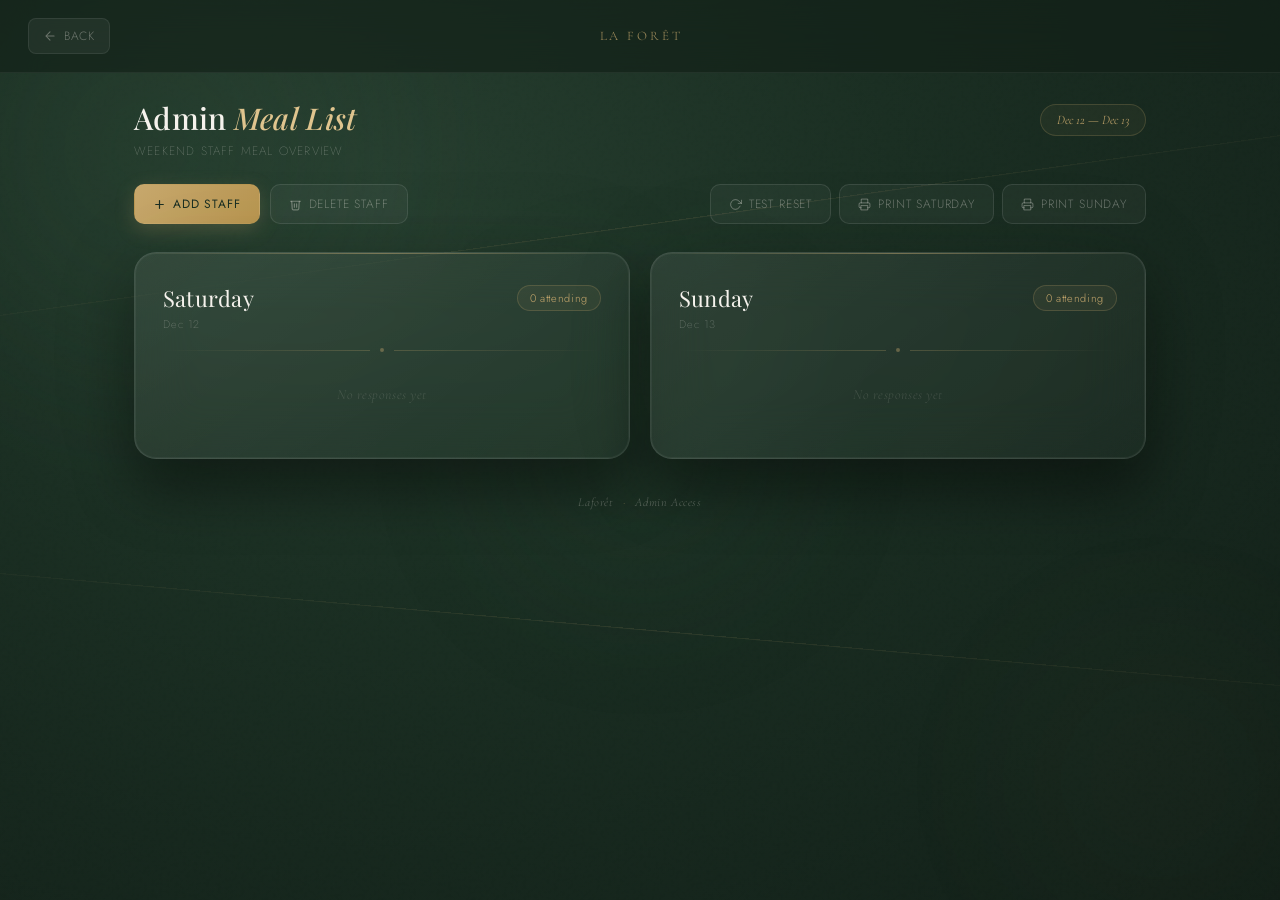
==== admin.html @ acb0b9f6 "Add files via upload" ====
<!doctype html>
<html lang="en">
  <head>
    <meta charset="UTF-8" />
    <meta name="viewport" content="width=device-width, initial-scale=1.0" />
    <title>Laforêt — Admin Meal List</title>
    <link
      href="https://fonts.googleapis.com/css2?family=Playfair+Display:ital,wght@0,400;0,500;0,700;1,400&family=Cormorant+Garamond:wght@300;400;500&family=Jost:wght@200;300;400&display=swap"
      rel="stylesheet"
    />
    <link rel="stylesheet" href="admin_style.css" />
  </head>
  <body class="staff-page admin-page">
    <div class="bg-orb bg-orb-1"></div>
    <div class="bg-orb bg-orb-2"></div>
    <div class="bg-orb bg-orb-3"></div>
    <div class="deco-line deco-line-1"></div>
    <div class="deco-line deco-line-2"></div>

    <!-- Top bar -->
    <header class="top-bar">
      <button class="back-btn" onclick="window.location.href = 'laforet_staff_meal.html'">
        <svg
          width="14"
          height="14"
          viewBox="0 0 24 24"
          fill="none"
          stroke="currentColor"
          stroke-width="1.8"
          stroke-linecap="round"
          stroke-linejoin="round"
        >
          <path d="M19 12H5M12 5l-7 7 7 7" />
        </svg>
        <span>Back</span>
      </button>
      <div class="brand-wordmark">LA FORÊT</div>
      <div class="top-bar-spacer"></div>
    </header>

    <!-- Main content -->
    <main class="main-wrap admin-main-wrap">
      <!-- Page heading -->
      <div class="admin-heading">
        <div class="admin-title-wrap">
          <h1 class="admin-title">Admin <em>Meal List</em></h1>
          <p class="admin-subtitle">Weekend staff meal overview</p>
        </div>
        <div class="admin-dates-badge" id="adminDatesBadge">—</div>
      </div>

      <!-- Action bar -->
      <div class="admin-action-bar">
        <div style="display:flex;gap:10px;flex-wrap:wrap;">
          <button class="admin-btn admin-btn-gold" onclick="openAddStaffModal()">
            <svg width="13" height="13" viewBox="0 0 24 24" fill="none" stroke="currentColor" stroke-width="2.2" stroke-linecap="round" stroke-linejoin="round">
              <line x1="12" y1="5" x2="12" y2="19"/><line x1="5" y1="12" x2="19" y2="12"/>
            </svg>
            Add Staff
          </button>
          <button class="admin-btn admin-btn-ghost" onclick="openDeleteStaffModal()">
            <svg width="13" height="13" viewBox="0 0 24 24" fill="none" stroke="currentColor" stroke-width="2.2" stroke-linecap="round" stroke-linejoin="round">
              <polyline points="3 6 5 6 21 6"/><path d="M19 6l-1 14a2 2 0 0 1-2 2H8a2 2 0 0 1-2-2L5 6"/><path d="M10 11v6"/><path d="M14 11v6"/>
            </svg>
            Delete Staff
          </button>
        </div>
        <div class="admin-print-btns">
          <button class="admin-btn admin-btn-ghost" onclick="testWeeklyReset()">
            <svg width="13" height="13" viewBox="0 0 24 24" fill="none" stroke="currentColor" stroke-width="1.8" stroke-linecap="round" stroke-linejoin="round">
              <polyline points="23 4 23 10 17 10"/><path d="M20.49 15a9 9 0 1 1-2.12-9.36L23 10"/>
            </svg>
            Test Reset
          </button>
          <button class="admin-btn admin-btn-ghost" onclick="printMealList('sat')">
            <svg width="13" height="13" viewBox="0 0 24 24" fill="none" stroke="currentColor" stroke-width="1.8" stroke-linecap="round" stroke-linejoin="round">
              <polyline points="6 9 6 2 18 2 18 9"/>
              <path d="M6 18H4a2 2 0 0 1-2-2v-5a2 2 0 0 1 2-2h16a2 2 0 0 1 2 2v5a2 2 0 0 1-2 2h-2"/>
              <rect x="6" y="14" width="12" height="8"/>
            </svg>
            Print Saturday
          </button>
          <button class="admin-btn admin-btn-ghost" onclick="printMealList('sun')">
            <svg width="13" height="13" viewBox="0 0 24 24" fill="none" stroke="currentColor" stroke-width="1.8" stroke-linecap="round" stroke-linejoin="round">
              <polyline points="6 9 6 2 18 2 18 9"/>
              <path d="M6 18H4a2 2 0 0 1-2-2v-5a2 2 0 0 1 2-2h16a2 2 0 0 1 2 2v5a2 2 0 0 1-2 2h-2"/>
              <rect x="6" y="14" width="12" height="8"/>
            </svg>
            Print Sunday
          </button>
        </div>
      </div>

      <!-- Two-column day cards -->
      <div class="admin-grid">
        <!-- Saturday card -->
        <div class="admin-day-card" id="satCard">
          <div class="card-shimmer"></div>
          <div class="admin-day-header">
            <div>
              <div class="admin-day-name">Saturday</div>
              <div class="admin-day-date" id="adminSatDate">—</div>
            </div>
            <div class="admin-count-badge" id="satCountBadge">0 attending</div>
          </div>
          <div class="admin-divider">
            <div class="divider-line"></div>
            <div class="divider-dot"></div>
            <div class="divider-line"></div>
          </div>
          <div class="admin-list" id="satList">
            <div class="admin-empty">No responses yet</div>
          </div>
        </div>

        <!-- Sunday card -->
        <div class="admin-day-card" id="sunCard">
          <div class="card-shimmer"></div>
          <div class="admin-day-header">
            <div>
              <div class="admin-day-name">Sunday</div>
              <div class="admin-day-date" id="adminSunDate">—</div>
            </div>
            <div class="admin-count-badge" id="sunCountBadge">0 attending</div>
          </div>
          <div class="admin-divider">
            <div class="divider-line"></div>
            <div class="divider-dot"></div>
            <div class="divider-line"></div>
          </div>
          <div class="admin-list" id="sunList">
            <div class="admin-empty">No responses yet</div>
          </div>
        </div>
      </div>



      <div class="page-footer">
        <p class="footer-text">
          Laforêt <span class="footer-gold">·</span> Admin Access
        </p>
      </div>
    </main>

    <!-- Add Staff Modal -->
    <div
      class="modal-overlay"
      id="modalOverlay"
      onclick="closeAddStaffModal(event)"
    >
      <div class="modal-card">
        <div class="card-shimmer"></div>

        <div class="modal-header">
          <div class="modal-title-wrap">
            <h2 class="modal-title">Add <em>Staff</em></h2>
            <p class="modal-subtitle">Manually enter meal preference</p>
          </div>
          <button class="modal-close" onclick="closeAddStaffModal()">
            <svg
              width="16"
              height="16"
              viewBox="0 0 24 24"
              fill="none"
              stroke="currentColor"
              stroke-width="2"
              stroke-linecap="round"
              stroke-linejoin="round"
            >
              <line x1="18" y1="6" x2="6" y2="18" />
              <line x1="6" y1="6" x2="18" y2="18" />
            </svg>
          </button>
        </div>

        <div class="admin-divider" style="margin: 20px 0">
          <div class="divider-line"></div>
          <div class="divider-dot"></div>
          <div class="divider-line"></div>
        </div>

                <!-- Staff name field -->
        <div class="modal-field-group">
          <label class="modal-label">
            <svg width="12" height="12" viewBox="0 0 24 24" fill="none" stroke="currentColor" stroke-width="1.6" stroke-linecap="round" stroke-linejoin="round">
              <circle cx="12" cy="8" r="4"/><path d="M4 20c0-4 3.6-7 8-7s8 3 8 7"/>
            </svg>
            Staff Name
          </label>
          <div class="modal-input-wrap">
            <input type="text" id="modalNameInput" class="modal-input" placeholder="Full name" autocomplete="off" />
            <div class="modal-suggestions" id="modalSuggestions"></div>
          </div>
          <div class="validation-msg" id="modalNameErr">Please enter a staff name</div>
        </div>

        <!-- Department -->
        <div class="modal-field-group">
          <label class="modal-label">
            <svg width="12" height="12" viewBox="0 0 24 24" fill="none" stroke="currentColor" stroke-width="1.6" stroke-linecap="round" stroke-linejoin="round">
              <rect x="2" y="7" width="20" height="14" rx="2"/><path d="M16 7V5a2 2 0 0 0-2-2h-4a2 2 0 0 0-2 2v2"/>
            </svg>
            Department
          </label>
          <select id="modalDeptInput" class="modal-input modal-select">
            <option value="" disabled selected>Select department</option>
            <option value="Bakery">Bakery</option>
            <option value="Dish">Dish</option>
            <option value="FOH">FOH</option>
            <option value="Kitchen">Kitchen</option>
            <option value="Store Support">Store Support</option>
          </select>
          <div class="validation-msg" id="modalDeptErr">Please select a department</div>
        </div>

        

        <!-- Modal buttons -->
        <div class="modal-btns">
          <button
            class="admin-btn admin-btn-ghost modal-cancel"
            onclick="closeAddStaffModal()"
          >
            Cancel
          </button>
          <button class="admin-btn admin-btn-gold" onclick="saveAdminStaff()">
            <svg
              width="12"
              height="12"
              viewBox="0 0 24 24"
              fill="none"
              stroke="currentColor"
              stroke-width="2.2"
              stroke-linecap="round"
              stroke-linejoin="round"
            >
              <polyline points="20 6 9 17 4 12" />
            </svg>
            Save
          </button>
        </div>
      </div>
    </div>


    <!-- Delete Staff Modal -->
    <div class="modal-overlay" id="deleteModalOverlay" onclick="closeDeleteStaffModal(event)">
      <div class="modal-card">
        <div class="card-shimmer"></div>
        <div class="modal-header">
          <div class="modal-title-wrap">
            <h2 class="modal-title">Delete <em>Staff</em></h2>
            <p class="modal-subtitle">Select a staff member to remove</p>
          </div>
          <button class="modal-close" onclick="closeDeleteStaffModal()">
            <svg width="16" height="16" viewBox="0 0 24 24" fill="none" stroke="currentColor" stroke-width="2" stroke-linecap="round" stroke-linejoin="round">
              <line x1="18" y1="6" x2="6" y2="18"/><line x1="6" y1="6" x2="18" y2="18"/>
            </svg>
          </button>
        </div>
        <div class="admin-divider" style="margin: 20px 0">
          <div class="divider-line"></div><div class="divider-dot"></div><div class="divider-line"></div>
        </div>
        <div class="modal-field-group">
          <label class="modal-label">
            <svg width="12" height="12" viewBox="0 0 24 24" fill="none" stroke="currentColor" stroke-width="1.6" stroke-linecap="round" stroke-linejoin="round">
              <circle cx="12" cy="8" r="4"/><path d="M4 20c0-4 3.6-7 8-7s8 3 8 7"/>
            </svg>
            Staff Member
          </label>
          <select id="deleteStaffSelect" class="modal-input modal-select">
            <option value="" disabled selected>Select staff to delete</option>
          </select>
        </div>
        <div class="modal-btns">
          <button class="admin-btn admin-btn-ghost modal-cancel" onclick="closeDeleteStaffModal()">Cancel</button>
          <button class="admin-btn admin-btn-delete" onclick="confirmDeleteStaff()">
            <svg width="12" height="12" viewBox="0 0 24 24" fill="none" stroke="currentColor" stroke-width="2.2" stroke-linecap="round" stroke-linejoin="round">
              <polyline points="3 6 5 6 21 6"/><path d="M19 6l-1 14a2 2 0 0 1-2 2H8a2 2 0 0 1-2-2L5 6"/>
            </svg>
            Delete
          </button>
        </div>
      </div>
    </div>

    <!-- Print-only section (hidden in browser, visible when printing) -->
    <div id="printSection" class="print-only"></div>

    <script src="script.js"></script>
    <script src="admin_script.js"></script>
    <script>
      initAdminPage();
    </script>
  </body>
</html>
---- admin_style.css ----
/* ============================================
   LAFORÊT STAFF MEAL — SHARED STYLES
   ============================================ */

*,
*::before,
*::after {
  box-sizing: border-box;
  margin: 0;
  padding: 0;
}

:root {
  --forest-deep: #1a2e22;
  --forest-mid: #213829;
  --forest-light: #2d4a38;
  --forest-accent: #3a5c45;
  --gold: #c8a96e;
  --gold-light: #dfc48e;
  --white: #f5f2ec;
  --white-soft: rgba(245, 242, 236, 0.7);
  --white-dim: rgba(245, 242, 236, 0.35);
  --white-faint: rgba(245, 242, 236, 0.15);
  --glass-bg: rgba(255, 255, 255, 0.04);
  --glass-border: rgba(255, 255, 255, 0.1);
  --yes-green: rgba(74, 160, 100, 0.85);
  --yes-green-bg: rgba(58, 130, 80, 0.14);
  --no-red: rgba(200, 85, 75, 0.75);
  --no-red-bg: rgba(180, 65, 60, 0.12);
}

/* ──────────────────────────────────────────
   BASE / BODY
   ────────────────────────────────────────── */

body {
  min-height: 100vh;
  background: radial-gradient(
    ellipse at 30% 20%,
    #253d2e 0%,
    #1a2e22 40%,
    #111e17 100%
  );
  font-family: "Jost", sans-serif;
  color: var(--white);
  position: relative;
  overflow-x: hidden;
}

/* Grain texture overlay */
body::before {
  content: "";
  position: fixed;
  inset: 0;
  background-image: url("data:image/svg+xml,%3Csvg viewBox='0 0 256 256' xmlns='http://www.w3.org/2000/svg'%3E%3Cfilter id='noise'%3E%3CfeTurbulence type='fractalNoise' baseFrequency='0.9' numOctaves='4' stitchTiles='stitch'/%3E%3C/filter%3E%3Crect width='100%25' height='100%25' filter='url(%23noise)' opacity='0.04'/%3E%3C/svg%3E");
  opacity: 0.4;
  pointer-events: none;
  z-index: 0;
}

/* ──────────────────────────────────────────
   BACKGROUND ORBS
   ────────────────────────────────────────── */

.bg-orb {
  position: fixed;
  border-radius: 50%;
  filter: blur(80px);
  pointer-events: none;
  animation: breathe 8s ease-in-out infinite;
}
.bg-orb-1 {
  width: 500px;
  height: 500px;
  background: radial-gradient(circle, #3a5c45, transparent);
  top: -100px;
  left: -100px;
  opacity: 0.22;
  animation-delay: 0s;
}
.bg-orb-2 {
  width: 400px;
  height: 400px;
  background: radial-gradient(circle, #c8a96e22, transparent);
  bottom: -80px;
  right: -80px;
  opacity: 0.25;
  animation-delay: 4s;
}
.bg-orb-3 {
  width: 300px;
  height: 300px;
  background: radial-gradient(circle, #2d4a38, transparent);
  top: 50%;
  left: 50%;
  transform: translate(-50%, -50%);
  opacity: 0.2;
  animation-delay: 2s;
}

@keyframes breathe {
  0%,
  100% {
    opacity: 0.18;
    transform: scale(1);
  }
  50% {
    opacity: 0.3;
    transform: scale(1.06);
  }
}

/* ──────────────────────────────────────────
   DECORATIVE LINES
   ────────────────────────────────────────── */

.deco-line {
  position: fixed;
  background: linear-gradient(
    90deg,
    transparent,
    rgba(200, 169, 110, 0.12),
    transparent
  );
  pointer-events: none;
  z-index: 0;
}
.deco-line-1 {
  width: 100%;
  height: 1px;
  top: 25%;
  left: 0;
  transform: rotate(-8deg) scaleX(1.5);
}
.deco-line-2 {
  width: 100%;
  height: 1px;
  bottom: 30%;
  left: 0;
  transform: rotate(5deg) scaleX(1.5);
}

/* ──────────────────────────────────────────
   ANIMATIONS
   ────────────────────────────────────────── */

@keyframes riseIn {
  from {
    opacity: 0;
    transform: translateY(24px);
  }
  to {
    opacity: 1;
    transform: translateY(0);
  }
}

@keyframes fadeIn {
  from {
    opacity: 0;
  }
  to {
    opacity: 1;
  }
}

@keyframes scaleIn {
  from {
    opacity: 0;
    transform: scale(0.94);
  }
  to {
    opacity: 1;
    transform: scale(1);
  }
}

/* ──────────────────────────────────────────
   LOGIN PAGE — CARD
   ────────────────────────────────────────── */

body:not(.staff-page) {
  display: flex;
  align-items: center;
  justify-content: center;
  overflow: hidden;
}

.card-wrap {
  position: relative;
  z-index: 10;
  width: 100%;
  max-width: 400px;
  padding: 0 20px;
  animation: riseIn 0.9s cubic-bezier(0.16, 1, 0.3, 1) both;
}

.card {
  background: linear-gradient(
    135deg,
    rgba(255, 255, 255, 0.07) 0%,
    rgba(255, 255, 255, 0.02) 100%
  );
  border: 1px solid var(--glass-border);
  border-radius: 24px;
  padding: 52px 44px 48px;
  backdrop-filter: blur(24px);
  -webkit-backdrop-filter: blur(24px);
  box-shadow:
    0 0 0 1px rgba(255, 255, 255, 0.05) inset,
    0 40px 80px rgba(0, 0, 0, 0.5),
    0 0 120px rgba(58, 92, 69, 0.12);
  position: relative;
  overflow: hidden;
}

.card::before {
  content: "";
  position: absolute;
  top: 0;
  left: 0;
  right: 0;
  height: 1px;
  background: linear-gradient(
    90deg,
    transparent,
    rgba(200, 169, 110, 0.4),
    transparent
  );
}

/* Brand mark (login) */
.brand-mark {
  display: flex;
  align-items: center;
  justify-content: center;
  margin-bottom: 36px;
  animation: riseIn 0.9s cubic-bezier(0.16, 1, 0.3, 1) 0.1s both;
}
.brand-icon {
  width: 52px;
  height: 52px;
  border: 1px solid rgba(200, 169, 110, 0.3);
  border-radius: 14px;
  display: flex;
  align-items: center;
  justify-content: center;
  background: rgba(200, 169, 110, 0.06);
}
.brand-icon svg {
  width: 22px;
  height: 22px;
  opacity: 0.85;
}

/* Heading */
.heading-wrap {
  text-align: center;
  margin-bottom: 40px;
  animation: riseIn 0.9s cubic-bezier(0.16, 1, 0.3, 1) 0.2s both;
}
.title {
  font-family: "Playfair Display", serif;
  font-size: 28px;
  font-weight: 500;
  color: var(--white);
  letter-spacing: 0.01em;
  line-height: 1.2;
  margin-bottom: 10px;
}
.title em {
  font-style: italic;
  color: var(--gold-light);
}
.subtitle {
  font-family: "Jost", sans-serif;
  font-size: 13px;
  font-weight: 200;
  color: var(--white-dim);
  letter-spacing: 0.08em;
  text-transform: uppercase;
}

/* Divider */
.divider {
  display: flex;
  align-items: center;
  gap: 12px;
  margin-bottom: 28px;
  animation: riseIn 0.9s cubic-bezier(0.16, 1, 0.3, 1) 0.25s both;
}
.divider-line {
  flex: 1;
  height: 1px;
  background: linear-gradient(90deg, transparent, rgba(200, 169, 110, 0.25));
}
.divider-line:last-child {
  background: linear-gradient(270deg, transparent, rgba(200, 169, 110, 0.25));
}
.divider-dot {
  width: 4px;
  height: 4px;
  border-radius: 50%;
  background: rgba(200, 169, 110, 0.4);
}

/* Input */
.input-group {
  position: relative;
  margin-bottom: 12px;
  animation: riseIn 0.9s cubic-bezier(0.16, 1, 0.3, 1) 0.3s both;
}
.input-icon {
  position: absolute;
  left: 16px;
  top: 50%;
  transform: translateY(-50%);
  color: var(--white-dim);
  pointer-events: none;
  transition: color 0.3s;
}
.input-field {
  width: 100%;
  background: rgba(255, 255, 255, 0.04);
  border: 1px solid rgba(255, 255, 255, 0.1);
  border-radius: 12px;
  padding: 16px 16px 16px 48px;
  color: var(--white);
  font-family: "Jost", sans-serif;
  font-size: 14px;
  font-weight: 300;
  letter-spacing: 0.03em;
  outline: none;
  transition: all 0.3s ease;
  -webkit-appearance: none;
}
.input-field::placeholder {
  color: var(--white-dim);
}
.input-field:focus {
  border-color: rgba(200, 169, 110, 0.4);
  background: rgba(255, 255, 255, 0.06);
  box-shadow:
    0 0 0 3px rgba(200, 169, 110, 0.08),
    0 0 20px rgba(200, 169, 110, 0.05);
}

/* Autocomplete */
.suggestions {
  position: absolute;
  top: calc(100% + 6px);
  left: 0;
  right: 0;
  background: #1e3328;
  border: 1px solid rgba(200, 169, 110, 0.2);
  border-radius: 12px;
  overflow: hidden;
  z-index: 100;
  box-shadow: 0 20px 40px rgba(0, 0, 0, 0.4);
  display: none;
  backdrop-filter: blur(20px);
}
.suggestions.open {
  display: block;
}
.suggestion-item {
  padding: 12px 18px;
  cursor: pointer;
  font-family: "Jost", sans-serif;
  font-size: 13.5px;
  font-weight: 300;
  color: var(--white-soft);
  letter-spacing: 0.03em;
  transition: all 0.15s;
  border-bottom: 1px solid rgba(255, 255, 255, 0.04);
  display: flex;
  align-items: center;
  gap: 10px;
}
.suggestion-item:last-child {
  border-bottom: none;
}
.suggestion-item:hover,
.suggestion-item.highlighted {
  background: rgba(200, 169, 110, 0.1);
  color: var(--white);
  padding-left: 22px;
}
.suggestion-avatar {
  width: 24px;
  height: 24px;
  border-radius: 50%;
  background: linear-gradient(135deg, #3a5c45, #2d4a38);
  display: flex;
  align-items: center;
  justify-content: center;
  font-size: 10px;
  color: var(--gold-light);
  font-weight: 400;
  flex-shrink: 0;
}

/* Validation */
.validation-msg {
  font-size: 11.5px;
  color: rgba(200, 100, 100, 0.8);
  font-family: "Jost", sans-serif;
  font-weight: 300;
  letter-spacing: 0.04em;
  margin-top: 6px;
  margin-left: 4px;
  height: 16px;
  transition: opacity 0.3s;
  opacity: 0;
}
.validation-msg.visible {
  opacity: 1;
}

/* Primary button (login) */
.btn-wrap {
  margin-top: 24px;
  animation: riseIn 0.9s cubic-bezier(0.16, 1, 0.3, 1) 0.4s both;
}
.btn-primary {
  width: 100%;
  padding: 17px;
  border: none;
  border-radius: 12px;
  background: linear-gradient(135deg, #c8a96e 0%, #b8954f 100%);
  color: #1a2e22;
  font-family: "Jost", sans-serif;
  font-size: 13px;
  font-weight: 400;
  letter-spacing: 0.12em;
  text-transform: uppercase;
  cursor: pointer;
  position: relative;
  overflow: hidden;
  transition: all 0.3s ease;
  box-shadow: 0 8px 24px rgba(200, 169, 110, 0.25);
}
.btn-primary::before {
  content: "";
  position: absolute;
  inset: 0;
  background: linear-gradient(135deg, #dfc48e 0%, #c8a96e 100%);
  opacity: 0;
  transition: opacity 0.3s;
}
.btn-primary:hover::before {
  opacity: 1;
}
.btn-primary:hover {
  transform: translateY(-1px);
  box-shadow: 0 12px 32px rgba(200, 169, 110, 0.35);
}
.btn-primary:active {
  transform: translateY(0);
  box-shadow: 0 4px 16px rgba(200, 169, 110, 0.2);
}
.btn-primary span {
  position: relative;
  z-index: 1;
}
.btn-primary.success {
  background: linear-gradient(135deg, #3a5c45, #2d4a38);
  box-shadow: 0 8px 24px rgba(58, 92, 69, 0.4);
  color: var(--gold-light);
}
.btn-primary.success::before {
  opacity: 0;
}

/* Footer */
.card-footer {
  text-align: center;
  margin-top: 32px;
  padding-top: 24px;
  border-top: 1px solid rgba(255, 255, 255, 0.06);
  animation: riseIn 0.9s cubic-bezier(0.16, 1, 0.3, 1) 0.5s both;
}
.footer-text {
  font-family: "Cormorant Garamond", serif;
  font-size: 12px;
  font-weight: 300;
  color: var(--white-dim);
  letter-spacing: 0.05em;
  font-style: italic;
}
.footer-gold {
  color: rgba(200, 169, 110, 0.5);
  margin: 0 6px;
}

/* ══════════════════════════════════════════
   STAFF PAGE
   ══════════════════════════════════════════ */

body.staff-page {
  min-height: 100vh;
  overflow-y: auto;
  display: block;
}

/* Top bar */
.top-bar {
  position: fixed;
  top: 0;
  left: 0;
  right: 0;
  z-index: 100;
  display: flex;
  align-items: center;
  justify-content: space-between;
  padding: 18px 28px;
  background: rgba(17, 30, 23, 0.6);
  backdrop-filter: blur(20px);
  -webkit-backdrop-filter: blur(20px);
  border-bottom: 1px solid rgba(255, 255, 255, 0.06);
  animation: fadeIn 0.6s ease both;
}

.back-btn {
  display: flex;
  align-items: center;
  gap: 7px;
  background: rgba(255, 255, 255, 0.05);
  border: 1px solid rgba(255, 255, 255, 0.08);
  border-radius: 8px;
  color: var(--white-dim);
  font-family: "Jost", sans-serif;
  font-size: 12px;
  font-weight: 300;
  letter-spacing: 0.06em;
  text-transform: uppercase;
  padding: 8px 14px;
  cursor: pointer;
  transition: all 0.25s;
}
.back-btn:hover {
  background: rgba(255, 255, 255, 0.09);
  color: var(--white-soft);
  border-color: rgba(255, 255, 255, 0.14);
}

.brand-wordmark {
  font-family: "Cormorant Garamond", serif;
  font-size: 13px;
  font-weight: 300;
  letter-spacing: 0.22em;
  color: var(--gold);
  opacity: 0.8;
  text-transform: uppercase;
}

.top-bar-spacer {
  width: 80px;
}

/* Main content */
.main-wrap {
  position: relative;
  z-index: 10;
  min-height: 100vh;
  display: flex;
  flex-direction: column;
  align-items: center;
  justify-content: flex-start;
  padding: 110px 20px 60px;
}

/* Welcome line */
.welcome-line {
  text-align: center;
  margin-bottom: 28px;
  animation: riseIn 0.8s cubic-bezier(0.16, 1, 0.3, 1) 0.1s both;
}
.welcome-label {
  font-family: "Jost", sans-serif;
  font-size: 12px;
  font-weight: 200;
  color: var(--white-dim);
  letter-spacing: 0.1em;
  text-transform: uppercase;
  margin-right: 8px;
}
.welcome-name {
  font-family: "Playfair Display", serif;
  font-size: 15px;
  font-weight: 400;
  font-style: italic;
  color: var(--gold-light);
  letter-spacing: 0.02em;
}

/* Preference card */
.pref-card-wrap {
  width: 100%;
  max-width: 460px;
  animation: scaleIn 0.85s cubic-bezier(0.16, 1, 0.3, 1) 0.15s both;
}

.pref-card {
  background: linear-gradient(
    145deg,
    rgba(255, 255, 255, 0.075) 0%,
    rgba(255, 255, 255, 0.022) 100%
  );
  border: 1px solid var(--glass-border);
  border-radius: 26px;
  padding: 40px 36px 36px;
  backdrop-filter: blur(28px);
  -webkit-backdrop-filter: blur(28px);
  box-shadow:
    0 0 0 1px rgba(255, 255, 255, 0.05) inset,
    0 40px 80px rgba(0, 0, 0, 0.55),
    0 0 140px rgba(58, 92, 69, 0.1);
  position: relative;
  overflow: hidden;
}

.card-shimmer {
  position: absolute;
  top: 0;
  left: 0;
  right: 0;
  height: 1px;
  background: linear-gradient(
    90deg,
    transparent,
    rgba(200, 169, 110, 0.45),
    transparent
  );
}

/* Identity row */
.identity-row {
  display: flex;
  align-items: center;
  gap: 16px;
  margin-bottom: 28px;
  animation: riseIn 0.8s cubic-bezier(0.16, 1, 0.3, 1) 0.2s both;
}
.avatar {
  width: 50px;
  height: 50px;
  border-radius: 50%;
  background: linear-gradient(135deg, #3a5c45, #253d2e);
  border: 1px solid rgba(200, 169, 110, 0.25);
  display: flex;
  align-items: center;
  justify-content: center;
  font-family: "Playfair Display", serif;
  font-size: 16px;
  font-weight: 500;
  color: var(--gold-light);
  flex-shrink: 0;
  box-shadow: 0 4px 16px rgba(0, 0, 0, 0.3);
}
.identity-text {
  flex: 1;
}
.identity-name {
  font-family: "Playfair Display", serif;
  font-size: 20px;
  font-weight: 500;
  color: var(--white);
  letter-spacing: 0.01em;
  line-height: 1.2;
}
.identity-role {
  font-family: "Jost", sans-serif;
  font-size: 11px;
  font-weight: 200;
  color: var(--white-dim);
  letter-spacing: 0.1em;
  text-transform: uppercase;
  margin-top: 4px;
}
.weekend-badge {
  font-family: "Jost", sans-serif;
  font-size: 10px;
  font-weight: 300;
  letter-spacing: 0.08em;
  text-transform: uppercase;
  color: var(--gold);
  border: 1px solid rgba(200, 169, 110, 0.25);
  border-radius: 20px;
  padding: 5px 11px;
  background: rgba(200, 169, 110, 0.07);
  white-space: nowrap;
}

/* Pref divider */
.pref-divider {
  display: flex;
  align-items: center;
  gap: 10px;
  margin-bottom: 26px;
}

/* Day section */
.day-section {
  animation: riseIn 0.8s cubic-bezier(0.16, 1, 0.3, 1) both;
}

.day-header {
  display: flex;
  align-items: center;
  justify-content: space-between;
  margin-bottom: 14px;
}
.day-label {
  display: flex;
  align-items: baseline;
  gap: 10px;
}
.day-name {
  font-family: "Playfair Display", serif;
  font-size: 17px;
  font-weight: 400;
  color: var(--white);
  letter-spacing: 0.01em;
}
.day-date {
  font-family: "Jost", sans-serif;
  font-size: 11px;
  font-weight: 200;
  color: var(--white-dim);
  letter-spacing: 0.06em;
}
.day-status {
  font-family: "Jost", sans-serif;
  font-size: 11px;
  font-weight: 300;
  letter-spacing: 0.06em;
  min-width: 60px;
  text-align: right;
  transition: all 0.3s;
}
.day-status.status-yes {
  color: var(--yes-green);
}
.day-status.status-no {
  color: var(--no-red);
}

/* Toggle group */
.toggle-group {
  display: flex;
  gap: 10px;
}
.toggle-btn {
  flex: 1;
  display: flex;
  align-items: center;
  justify-content: center;
  gap: 8px;
  padding: 13px 16px;
  border-radius: 12px;
  border: 1px solid rgba(255, 255, 255, 0.09);
  background: rgba(255, 255, 255, 0.03);
  color: var(--white-dim);
  font-family: "Jost", sans-serif;
  font-size: 13px;
  font-weight: 300;
  letter-spacing: 0.04em;
  cursor: pointer;
  transition: all 0.25s ease;
}
.toggle-btn:hover {
  background: rgba(255, 255, 255, 0.07);
  border-color: rgba(255, 255, 255, 0.15);
  color: var(--white-soft);
  transform: translateY(-1px);
}

/* Yes selected */
.toggle-btn.active-yes {
  background: var(--yes-green-bg);
  border-color: rgba(74, 160, 100, 0.35);
  color: #7ecf96;
  box-shadow: 0 4px 16px rgba(58, 130, 80, 0.15);
}
/* No selected */
.toggle-btn.active-no {
  background: var(--no-red-bg);
  border-color: rgba(200, 85, 75, 0.3);
  color: #e08880;
  box-shadow: 0 4px 16px rgba(160, 58, 55, 0.15);
}

/* Day separator */
.day-separator {
  height: 1px;
  background: rgba(255, 255, 255, 0.06);
  margin: 24px 0;
}

/* Both row */
.both-row {
  display: flex;
  align-items: center;
  justify-content: space-between;
  margin-bottom: 26px;
  animation: riseIn 0.8s cubic-bezier(0.16, 1, 0.3, 1) 0.35s both;
}
.both-label {
  font-family: "Jost", sans-serif;
  font-size: 11px;
  font-weight: 200;
  color: var(--white-faint);
  letter-spacing: 0.1em;
  text-transform: uppercase;
}
.both-btns {
  display: flex;
  gap: 8px;
}
.both-btn {
  display: flex;
  align-items: center;
  gap: 6px;
  padding: 7px 14px;
  border-radius: 8px;
  font-family: "Jost", sans-serif;
  font-size: 11.5px;
  font-weight: 300;
  letter-spacing: 0.05em;
  cursor: pointer;
  transition: all 0.2s;
  border: 1px solid;
}
.both-yes {
  background: rgba(74, 160, 100, 0.08);
  border-color: rgba(74, 160, 100, 0.2);
  color: #7ecf96;
}
.both-yes:hover {
  background: rgba(74, 160, 100, 0.15);
  transform: translateY(-1px);
}
.both-no {
  background: rgba(200, 85, 75, 0.07);
  border-color: rgba(200, 85, 75, 0.18);
  color: #e08880;
}
.both-no:hover {
  background: rgba(200, 85, 75, 0.13);
  transform: translateY(-1px);
}

/* Note field */
.note-group {
  margin-bottom: 24px;
  animation: riseIn 0.8s cubic-bezier(0.16, 1, 0.3, 1) both;
}
.note-label {
  display: flex;
  align-items: center;
  gap: 7px;
  font-family: "Jost", sans-serif;
  font-size: 11px;
  font-weight: 200;
  color: var(--white-dim);
  letter-spacing: 0.1em;
  text-transform: uppercase;
  margin-bottom: 10px;
}
.note-field {
  width: 100%;
  background: rgba(255, 255, 255, 0.03);
  border: 1px solid rgba(255, 255, 255, 0.09);
  border-radius: 12px;
  padding: 14px 16px;
  color: var(--white-soft);
  font-family: "Cormorant Garamond", serif;
  font-size: 15px;
  font-weight: 300;
  letter-spacing: 0.02em;
  line-height: 1.6;
  resize: none;
  outline: none;
  transition: all 0.3s;
  -webkit-appearance: none;
}
.note-field::placeholder {
  color: var(--white-faint);
  font-style: italic;
}
.note-field:focus {
  border-color: rgba(200, 169, 110, 0.3);
  background: rgba(255, 255, 255, 0.05);
  box-shadow: 0 0 0 3px rgba(200, 169, 110, 0.06);
}

/* Save button */
.save-wrap {
  animation: riseIn 0.8s cubic-bezier(0.16, 1, 0.3, 1) both;
}
.btn-save {
  width: 100%;
  padding: 16px;
  border: none;
  border-radius: 12px;
  background: linear-gradient(135deg, #c8a96e 0%, #b8954f 100%);
  color: #1a2e22;
  font-family: "Jost", sans-serif;
  font-size: 12.5px;
  font-weight: 400;
  letter-spacing: 0.14em;
  text-transform: uppercase;
  cursor: pointer;
  position: relative;
  overflow: hidden;
  transition: all 0.3s ease;
  box-shadow: 0 8px 24px rgba(200, 169, 110, 0.22);
}
.btn-save::before {
  content: "";
  position: absolute;
  inset: 0;
  background: linear-gradient(135deg, #dfc48e 0%, #c8a96e 100%);
  opacity: 0;
  transition: opacity 0.3s;
}
.btn-save:hover::before {
  opacity: 1;
}
.btn-save:hover {
  transform: translateY(-1px);
  box-shadow: 0 12px 32px rgba(200, 169, 110, 0.32);
}
.btn-save:active {
  transform: translateY(0);
}
.btn-save span {
  position: relative;
  z-index: 1;
}
.btn-save.saved {
  background: linear-gradient(135deg, #3a5c45, #2d4a38);
  box-shadow: 0 8px 24px rgba(58, 92, 69, 0.35);
  color: var(--gold-light);
}
.btn-save.saved::before {
  opacity: 0;
}

/* Last saved */
.last-saved {
  text-align: center;
  margin-top: 12px;
  font-family: "Cormorant Garamond", serif;
  font-size: 12px;
  font-weight: 300;
  color: rgba(200, 169, 110, 0.4);
  font-style: italic;
  letter-spacing: 0.04em;
  min-height: 18px;
  transition: opacity 0.5s;
}

/* Page footer */
.page-footer {
  text-align: center;
  margin-top: 36px;
  animation: fadeIn 1s ease 0.6s both;
}

/* ──────────────────────────────────────────
   RESPONSIVE
   ────────────────────────────────────────── */

@media (max-width: 500px) {
  .card {
    padding: 40px 24px 36px;
  }
  .pref-card {
    padding: 32px 22px 28px;
  }
  .main-wrap {
    padding: 100px 14px 50px;
  }
  .top-bar {
    padding: 14px 18px;
  }
  .identity-row {
    gap: 12px;
  }
  .identity-name {
    font-size: 18px;
  }
  .weekend-badge {
    display: none;
  }
  .toggle-btn {
    padding: 12px 10px;
    font-size: 12px;
  }
  .both-row {
    flex-direction: column;
    align-items: flex-start;
    gap: 10px;
  }
  .top-bar-spacer {
    width: 60px;
  }
}

/* ══════════════════════════════════════════
   ADMIN PAGE
   ══════════════════════════════════════════ */

.admin-page .main-wrap {
  padding: 100px 24px 60px;
  max-width: 1060px;
  margin: 0 auto;
  align-items: stretch;
}

/* ── Heading ── */
.admin-heading {
  display: flex;
  align-items: flex-start;
  justify-content: space-between;
  margin-bottom: 24px;
  animation: riseIn 0.8s cubic-bezier(0.16, 1, 0.3, 1) 0.05s both;
  flex-wrap: wrap;
  gap: 12px;
}

.admin-title {
  font-family: "Playfair Display", serif;
  font-size: 30px;
  font-weight: 500;
  color: var(--white);
  letter-spacing: 0.01em;
  line-height: 1.2;
  margin-bottom: 6px;
}
.admin-title em {
  font-style: italic;
  color: var(--gold-light);
}

.admin-subtitle {
  font-family: "Jost", sans-serif;
  font-size: 12px;
  font-weight: 200;
  color: var(--white-dim);
  letter-spacing: 0.1em;
  text-transform: uppercase;
}

.admin-dates-badge {
  font-family: "Cormorant Garamond", serif;
  font-size: 13px;
  font-weight: 300;
  font-style: italic;
  color: var(--gold);
  border: 1px solid rgba(200, 169, 110, 0.2);
  border-radius: 20px;
  padding: 7px 16px;
  background: rgba(200, 169, 110, 0.06);
  white-space: nowrap;
  align-self: flex-start;
  margin-top: 4px;
}

/* ── Action bar ── */
.admin-action-bar {
  display: flex;
  align-items: center;
  justify-content: space-between;
  flex-wrap: wrap;
  gap: 10px;
  margin-bottom: 28px;
  animation: riseIn 0.8s cubic-bezier(0.16, 1, 0.3, 1) 0.12s both;
}

.admin-print-btns {
  display: flex;
  gap: 8px;
  flex-wrap: wrap;
}

/* ── Admin buttons ── */
.admin-btn {
  display: inline-flex;
  align-items: center;
  gap: 7px;
  padding: 10px 18px;
  border-radius: 10px;
  font-family: "Jost", sans-serif;
  font-size: 12px;
  font-weight: 300;
  letter-spacing: 0.07em;
  text-transform: uppercase;
  cursor: pointer;
  border: 1px solid;
  transition: all 0.22s ease;
  white-space: nowrap;
}

.admin-btn-gold {
  background: linear-gradient(135deg, #c8a96e 0%, #b8954f 100%);
  border-color: transparent;
  color: #1a2e22;
  box-shadow: 0 6px 20px rgba(200, 169, 110, 0.22);
  font-weight: 400;
}
.admin-btn-gold:hover {
  background: linear-gradient(135deg, #dfc48e 0%, #c8a96e 100%);
  transform: translateY(-1px);
  box-shadow: 0 10px 28px rgba(200, 169, 110, 0.32);
}
.admin-btn-gold:active {
  transform: translateY(0);
}

.admin-btn-ghost {
  background: rgba(255, 255, 255, 0.04);
  border-color: rgba(255, 255, 255, 0.1);
  color: var(--white-dim);
}
.admin-btn-ghost:hover {
  background: rgba(255, 255, 255, 0.08);
  border-color: rgba(255, 255, 255, 0.16);
  color: var(--white-soft);
  transform: translateY(-1px);
}
.admin-btn-ghost:active {
  transform: translateY(0);
}

/* ── Grid ── */
.admin-grid {
  display: grid;
  grid-template-columns: 1fr 1fr;
  gap: 20px;
  align-items: start;
}

@media (max-width: 700px) {
  .admin-grid {
    grid-template-columns: 1fr;
  }
  .admin-action-bar {
    flex-direction: column;
    align-items: stretch;
  }
  .admin-print-btns {
    justify-content: stretch;
  }
  .admin-print-btns .admin-btn {
    flex: 1;
    justify-content: center;
  }
}

/* ── Day card ── */
.admin-day-card {
  background: linear-gradient(
    145deg,
    rgba(255, 255, 255, 0.075) 0%,
    rgba(255, 255, 255, 0.022) 100%
  );
  border: 1px solid var(--glass-border);
  border-radius: 22px;
  padding: 32px 28px 28px;
  backdrop-filter: blur(28px);
  -webkit-backdrop-filter: blur(28px);
  box-shadow:
    0 0 0 1px rgba(255, 255, 255, 0.05) inset,
    0 30px 60px rgba(0, 0, 0, 0.45),
    0 0 100px rgba(58, 92, 69, 0.08);
  position: relative;
  overflow: hidden;
  animation: scaleIn 0.85s cubic-bezier(0.16, 1, 0.3, 1) both;
}
.admin-day-card:nth-child(1) {
  animation-delay: 0.18s;
}
.admin-day-card:nth-child(2) {
  animation-delay: 0.26s;
}

.admin-day-header {
  display: flex;
  align-items: flex-start;
  justify-content: space-between;
  margin-bottom: 16px;
  gap: 12px;
}

.admin-day-name {
  font-family: "Playfair Display", serif;
  font-size: 22px;
  font-weight: 400;
  color: var(--white);
  letter-spacing: 0.01em;
  line-height: 1.2;
}

.admin-day-date {
  font-family: "Jost", sans-serif;
  font-size: 11px;
  font-weight: 200;
  color: var(--white-dim);
  letter-spacing: 0.08em;
  margin-top: 5px;
}

.admin-count-badge {
  font-family: "Jost", sans-serif;
  font-size: 11px;
  font-weight: 300;
  letter-spacing: 0.06em;
  color: var(--gold);
  border: 1px solid rgba(200, 169, 110, 0.22);
  border-radius: 20px;
  padding: 4px 12px;
  background: rgba(200, 169, 110, 0.07);
  white-space: nowrap;
  flex-shrink: 0;
}

.admin-divider {
  display: flex;
  align-items: center;
  gap: 10px;
  margin-bottom: 18px;
}

/* ── Staff list ── */
.admin-list {
  display: flex;
  flex-direction: column;
  gap: 2px;
  min-height: 60px;
}

.admin-empty {
  font-family: "Cormorant Garamond", serif;
  font-size: 14px;
  font-weight: 300;
  font-style: italic;
  color: var(--white-faint);
  letter-spacing: 0.04em;
  padding: 16px 0 8px;
  text-align: center;
}

.admin-staff-row {
  display: flex;
  align-items: center;
  gap: 12px;
  padding: 11px 14px;
  border-radius: 10px;
  background: rgba(255, 255, 255, 0.03);
  border: 1px solid rgba(255, 255, 255, 0.05);
  transition: all 0.2s ease;
  animation: riseIn 0.5s cubic-bezier(0.16, 1, 0.3, 1) both;
}
.admin-staff-row:hover {
  background: rgba(255, 255, 255, 0.06);
  border-color: rgba(255, 255, 255, 0.09);
}

.admin-staff-num {
  font-family: "Jost", sans-serif;
  font-size: 11px;
  font-weight: 200;
  color: var(--white-faint);
  letter-spacing: 0.04em;
  min-width: 20px;
  text-align: right;
}

.admin-staff-avatar {
  width: 32px;
  height: 32px;
  border-radius: 50%;
  background: linear-gradient(135deg, #3a5c45, #253d2e);
  border: 1px solid rgba(200, 169, 110, 0.2);
  display: flex;
  align-items: center;
  justify-content: center;
  font-family: "Playfair Display", serif;
  font-size: 11px;
  font-weight: 500;
  color: var(--gold-light);
  flex-shrink: 0;
}

.admin-staff-info {
  flex: 1;
  min-width: 0;
}

.admin-staff-name {
  font-family: "Jost", sans-serif;
  font-size: 13.5px;
  font-weight: 300;
  color: var(--white-soft);
  letter-spacing: 0.02em;
  white-space: nowrap;
  overflow: hidden;
  text-overflow: ellipsis;
}

.admin-staff-note {
  font-family: "Cormorant Garamond", serif;
  font-size: 12.5px;
  font-weight: 300;
  font-style: italic;
  color: var(--white-dim);
  letter-spacing: 0.02em;
  margin-top: 1px;
}

.admin-staff-note.has-note {
  color: rgba(200, 169, 110, 0.55);
}

/* ══════════════════════════════════════════
   ADD STAFF MODAL
   ══════════════════════════════════════════ */

.modal-overlay {
  position: fixed;
  inset: 0;
  z-index: 200;
  background: rgba(10, 20, 14, 0.75);
  backdrop-filter: blur(8px);
  -webkit-backdrop-filter: blur(8px);
  display: flex;
  align-items: center;
  justify-content: center;
  padding: 20px;
  opacity: 0;
  pointer-events: none;
  transition: opacity 0.3s ease;
}

.modal-overlay.open {
  opacity: 1;
  pointer-events: all;
}

.modal-card {
  background: linear-gradient(
    145deg,
    rgba(255, 255, 255, 0.09) 0%,
    rgba(255, 255, 255, 0.025) 100%
  );
  border: 1px solid rgba(255, 255, 255, 0.12);
  border-radius: 22px;
  padding: 36px 32px 32px;
  width: 100%;
  max-width: 420px;
  backdrop-filter: blur(32px);
  -webkit-backdrop-filter: blur(32px);
  box-shadow:
    0 0 0 1px rgba(255, 255, 255, 0.06) inset,
    0 40px 80px rgba(0, 0, 0, 0.6),
    0 0 120px rgba(58, 92, 69, 0.15);
  position: relative;
  overflow: hidden;
  transform: scale(0.95) translateY(12px);
  transition: transform 0.35s cubic-bezier(0.16, 1, 0.3, 1);
}

.modal-overlay.open .modal-card {
  transform: scale(1) translateY(0);
}

.modal-header {
  display: flex;
  align-items: flex-start;
  justify-content: space-between;
  gap: 12px;
}

.modal-title {
  font-family: "Playfair Display", serif;
  font-size: 24px;
  font-weight: 500;
  color: var(--white);
  letter-spacing: 0.01em;
  line-height: 1.2;
}
.modal-title em {
  font-style: italic;
  color: var(--gold-light);
}

.modal-subtitle {
  font-family: "Jost", sans-serif;
  font-size: 11px;
  font-weight: 200;
  color: var(--white-dim);
  letter-spacing: 0.09em;
  text-transform: uppercase;
  margin-top: 5px;
}

.modal-close {
  width: 32px;
  height: 32px;
  border-radius: 8px;
  background: rgba(255, 255, 255, 0.05);
  border: 1px solid rgba(255, 255, 255, 0.09);
  color: var(--white-dim);
  cursor: pointer;
  display: flex;
  align-items: center;
  justify-content: center;
  flex-shrink: 0;
  transition: all 0.2s;
}
.modal-close:hover {
  background: rgba(255, 255, 255, 0.1);
  color: var(--white-soft);
}

/* Modal fields */
.modal-field-group {
  margin-bottom: 20px;
}

.modal-label {
  display: flex;
  align-items: center;
  gap: 6px;
  font-family: "Jost", sans-serif;
  font-size: 11px;
  font-weight: 200;
  color: var(--white-dim);
  letter-spacing: 0.09em;
  text-transform: uppercase;
  margin-bottom: 9px;
}

.modal-input-wrap {
  position: relative;
}

.modal-input {
  width: 100%;
  background: rgba(255, 255, 255, 0.04);
  border: 1px solid rgba(255, 255, 255, 0.09);
  border-radius: 10px;
  padding: 13px 15px;
  color: var(--white);
  font-family: "Jost", sans-serif;
  font-size: 14px;
  font-weight: 300;
  letter-spacing: 0.03em;
  outline: none;
  transition: all 0.3s ease;
  -webkit-appearance: none;
}
.modal-input::placeholder {
  color: var(--white-faint);
}
.modal-input:focus {
  border-color: rgba(200, 169, 110, 0.4);
  background: rgba(255, 255, 255, 0.06);
  box-shadow: 0 0 0 3px rgba(200, 169, 110, 0.07);
}

/* Autocomplete in modal */
.modal-suggestions {
  position: absolute;
  top: calc(100% + 5px);
  left: 0;
  right: 0;
  background: #1e3328;
  border: 1px solid rgba(200, 169, 110, 0.2);
  border-radius: 10px;
  overflow: hidden;
  z-index: 300;
  box-shadow: 0 16px 32px rgba(0, 0, 0, 0.45);
  display: none;
}
.modal-suggestions.open {
  display: block;
}
.modal-suggestions .suggestion-item {
  padding: 10px 14px;
  font-size: 13px;
}

/* Checkboxes */
.modal-check-row {
  display: flex;
  gap: 16px;
  flex-wrap: wrap;
}

.modal-check-label {
  display: flex;
  align-items: center;
  gap: 9px;
  cursor: pointer;
  padding: 10px 14px;
  border-radius: 10px;
  background: rgba(255, 255, 255, 0.03);
  border: 1px solid rgba(255, 255, 255, 0.07);
  transition: all 0.2s;
  flex: 1;
  min-width: 140px;
}
.modal-check-label:hover {
  background: rgba(255, 255, 255, 0.06);
}

.modal-check {
  display: none;
}

.modal-check-custom {
  width: 18px;
  height: 18px;
  border-radius: 5px;
  border: 1px solid rgba(255, 255, 255, 0.18);
  background: rgba(255, 255, 255, 0.04);
  display: flex;
  align-items: center;
  justify-content: center;
  flex-shrink: 0;
  transition: all 0.2s;
}
.modal-check:checked ~ .modal-check-custom {
  background: rgba(74, 160, 100, 0.25);
  border-color: rgba(74, 160, 100, 0.5);
}
.modal-check:checked ~ .modal-check-custom::after {
  content: "";
  width: 9px;
  height: 6px;
  border-left: 2px solid #7ecf96;
  border-bottom: 2px solid #7ecf96;
  transform: rotate(-45deg) translateY(-1px);
  display: block;
}

.modal-check-text {
  font-family: "Jost", sans-serif;
  font-size: 13px;
  font-weight: 300;
  color: var(--white-soft);
  letter-spacing: 0.03em;
}

.modal-check-date {
  font-family: "Cormorant Garamond", serif;
  font-size: 12px;
  color: var(--white-dim);
  font-style: italic;
  margin-left: 4px;
}

/* Modal action row */
.modal-btns {
  display: flex;
  gap: 10px;
  justify-content: flex-end;
  margin-top: 26px;
}

.modal-cancel {
  min-width: 90px;
  justify-content: center;
}

/* ══════════════════════════════════════════
   PRINT STYLES
   ══════════════════════════════════════════ */

.print-only {
  display: none;
}

@media print {
  /* Hide everything except print section */
  body > *:not(#printSection) {
    display: none !important;
  }

  body {
    background: white !important;
    color: #111 !important;
    font-family: "Garamond", "Georgia", serif;
  }

  #printSection {
    display: block !important;
    padding: 32px 40px;
    color: #111;
    background: white;
  }

  .print-doc-header {
    text-align: center;
    border-bottom: 2px solid #1a2e22;
    padding-bottom: 20px;
    margin-bottom: 28px;
  }

  .print-restaurant {
    font-family: "Garamond", "Georgia", serif;
    font-size: 11px;
    letter-spacing: 0.2em;
    text-transform: uppercase;
    color: #3a5c45;
    margin-bottom: 6px;
  }

  .print-title {
    font-family: "Garamond", "Georgia", serif;
    font-size: 26px;
    font-weight: normal;
    color: #1a2e22;
    margin-bottom: 4px;
  }

  .print-date-line {
    font-family: "Garamond", "Georgia", serif;
    font-size: 13px;
    color: #222;
    font-style: italic;
  }

  .print-day-section {
    margin-bottom: 36px;
    page-break-inside: avoid;
  }

  .print-day-heading {
    font-family: "Garamond", "Georgia", serif;
    font-size: 18px;
    font-weight: normal;
    color: #1a2e22;
    border-bottom: 1px solid #c8a96e;
    padding-bottom: 8px;
    margin-bottom: 16px;
    display: flex;
    justify-content: space-between;
    align-items: baseline;
  }

  .print-day-count {
    font-size: 12px;
    color: #333;
    font-style: italic;
  }

  .print-staff-row {
    display: flex;
    align-items: baseline;
    gap: 8px;
    padding: 10px 0;
    border-bottom: 1px solid #bbb;
  }
  .print-staff-row:last-child {
    border-bottom: none;
  }

  .print-num {
    font-size: 13px;
    color: #333;
    min-width: 24px;
    text-align: right;
    flex-shrink: 0;
  }

  .print-line {
    flex: 1;
    font-size: 13px;
    color: #111;
    line-height: 1.5;
  }

  .print-name {
    font-size: 13px;
    font-weight: bold;
    color: #111;
  }

  .print-dash {
    color: #333;
  }

  .print-note {
    font-size: 13px;
    color: #111;
    font-weight: bold;
    font-style: normal;
  }

  .print-empty {
    font-style: italic;
    color: #444;
    font-size: 13px;
    padding: 10px 0;
  }

  .print-footer {
    margin-top: 40px;
    text-align: center;
    font-size: 10px;
    letter-spacing: 0.1em;
    text-transform: uppercase;
    border-top: 1px solid #bbb;
    padding-top: 14px;
    color: black !important;
  }
}

/* ── Admin responsive ── */
@media (max-width: 500px) {
  .admin-heading {
    flex-direction: column;
  }
  .admin-dates-badge {
    align-self: flex-start;
  }
  .admin-page .main-wrap {
    padding: 95px 14px 50px;
  }
  .admin-day-card {
    padding: 24px 18px 20px;
  }
  .modal-card {
    padding: 28px 20px 24px;
  }
  .modal-check-row {
    flex-direction: column;
  }
}

/* ── Department select in modal ── */
.modal-select {
  appearance: none;
  -webkit-appearance: none;
  background-image: url("data:image/svg+xml,%3Csvg xmlns='http://www.w3.org/2000/svg' width='12' height='12' viewBox='0 0 24 24' fill='none' stroke='rgba(245,242,236,0.35)' stroke-width='2' stroke-linecap='round' stroke-linejoin='round'%3E%3Cpolyline points='6 9 12 15 18 9'/%3E%3C/svg%3E");
  background-repeat: no-repeat;
  background-position: right 14px center;
  padding-right: 38px;
  cursor: pointer;
}
.modal-select option {
  background: #1e3328;
  color: #f5f2ec;
}

/* ── Department badge in admin staff rows ── */
.admin-staff-dept {
  font-family: "Jost", sans-serif;
  font-size: 10px;
  font-weight: 300;
  letter-spacing: 0.09em;
  text-transform: uppercase;
  color: var(--gold);
  border: 1px solid rgba(200, 169, 110, 0.2);
  border-radius: 20px;
  padding: 2px 9px;
  background: rgba(200, 169, 110, 0.07);
  display: inline-block;
  margin-top: 3px;
}

/* ── All Staff card (full width) ── */
.admin-all-card {
  grid-column: 1 / -1;
  margin-top: 4px;
}

.admin-all-list {
  display: flex;
  flex-direction: column;
  gap: 0;
}

/* ── Department group in all-staff list ── */
.admin-dept-group {
  margin-bottom: 18px;
}
.admin-dept-group:last-child {
  margin-bottom: 0;
}

.admin-dept-heading {
  font-family: "Jost", sans-serif;
  font-size: 10px;
  font-weight: 300;
  letter-spacing: 0.14em;
  text-transform: uppercase;
  color: var(--gold);
  padding: 8px 0 6px 4px;
  border-bottom: 1px solid rgba(200, 169, 110, 0.12);
  margin-bottom: 4px;
}

/* ── Sat/Sun attendance badges ── */
.admin-day-badges {
  display: flex;
  gap: 5px;
  flex-shrink: 0;
  margin-left: auto;
}

.admin-day-badge {
  font-family: "Jost", sans-serif;
  font-size: 10px;
  font-weight: 300;
  letter-spacing: 0.05em;
  border-radius: 20px;
  padding: 3px 9px;
  border: 1px solid;
  white-space: nowrap;
}
.badge-yes {
  color: #7ecf96;
  border-color: rgba(74, 160, 100, 0.3);
  background: rgba(58, 130, 80, 0.12);
}
.badge-no {
  color: #e08880;
  border-color: rgba(200, 85, 75, 0.25);
  background: rgba(180, 65, 60, 0.1);
}
.badge-pending {
  color: var(--white-faint);
  border-color: rgba(255, 255, 255, 0.08);
  background: rgba(255, 255, 255, 0.03);
}

/* ── Department select in modal ── */
.modal-select {
  appearance: none;
  -webkit-appearance: none;
  background-image: url("data:image/svg+xml,%3Csvg xmlns='http://www.w3.org/2000/svg' width='12' height='12' viewBox='0 0 24 24' fill='none' stroke='rgba(245,242,236,0.35)' stroke-width='2' stroke-linecap='round' stroke-linejoin='round'%3E%3Cpolyline points='6 9 12 15 18 9'/%3E%3C/svg%3E");
  background-repeat: no-repeat;
  background-position: right 14px center;
  padding-right: 38px;
  cursor: pointer;
}
.modal-select option {
  background: #1e3328;
  color: #f5f2ec;
}

/* ── Department badge in day-list rows ── */
.admin-staff-dept {
  font-family: "Jost", sans-serif;
  font-size: 10px;
  font-weight: 300;
  letter-spacing: 0.09em;
  text-transform: uppercase;
  color: var(--gold);
  border: 1px solid rgba(200, 169, 110, 0.2);
  border-radius: 20px;
  padding: 2px 9px;
  background: rgba(200, 169, 110, 0.07);
  display: inline-block;
  margin-top: 3px;
}

/* ── Modal status message (Add / Delete modals) ── */
.modal-status-msg {
  min-height: 20px;
  font-family: "Jost", sans-serif;
  font-size: 12px;
  font-weight: 300;
  letter-spacing: 0.05em;
  text-align: center;
  margin-bottom: 14px;
  opacity: 0;
  transition: opacity 0.3s ease;
}
.modal-msg-success {
  color: #7ecf96;
  opacity: 1;
}
.modal-msg-error {
  color: #e08880;
  opacity: 1;
}

/* ── Delete button in modal ── */
.admin-btn-delete {
  display: inline-flex;
  align-items: center;
  gap: 7px;
  padding: 10px 18px;
  border-radius: 10px;
  font-family: "Jost", sans-serif;
  font-size: 12px;
  font-weight: 300;
  letter-spacing: 0.07em;
  text-transform: uppercase;
  cursor: pointer;
  border: 1px solid rgba(200, 85, 75, 0.35);
  background: rgba(180, 65, 60, 0.15);
  color: #e08880;
  transition: all 0.22s ease;
}
.admin-btn-delete:hover {
  background: rgba(180, 65, 60, 0.25);
  border-color: rgba(200, 85, 75, 0.5);
  transform: translateY(-1px);
}

/* ── Department select in modal ── */
.modal-select {
  appearance: none;
  -webkit-appearance: none;
  background-image: url("data:image/svg+xml,%3Csvg xmlns='http://www.w3.org/2000/svg' width='12' height='12' viewBox='0 0 24 24' fill='none' stroke='rgba(245,242,236,0.35)' stroke-width='2' stroke-linecap='round' stroke-linejoin='round'%3E%3Cpolyline points='6 9 12 15 18 9'/%3E%3C/svg%3E");
  background-repeat: no-repeat;
  background-position: right 14px center;
  padding-right: 38px;
  cursor: pointer;
}
.modal-select option {
  background: #1e3328;
  color: #f5f2ec;
}

/* ── Department badge in day-list rows ── */
.admin-staff-dept {
  font-family: "Jost", sans-serif;
  font-size: 10px;
  font-weight: 300;
  letter-spacing: 0.09em;
  text-transform: uppercase;
  color: var(--gold);
  border: 1px solid rgba(200, 169, 110, 0.2);
  border-radius: 20px;
  padding: 2px 9px;
  background: rgba(200, 169, 110, 0.07);
  display: inline-block;
  margin-top: 3px;
}
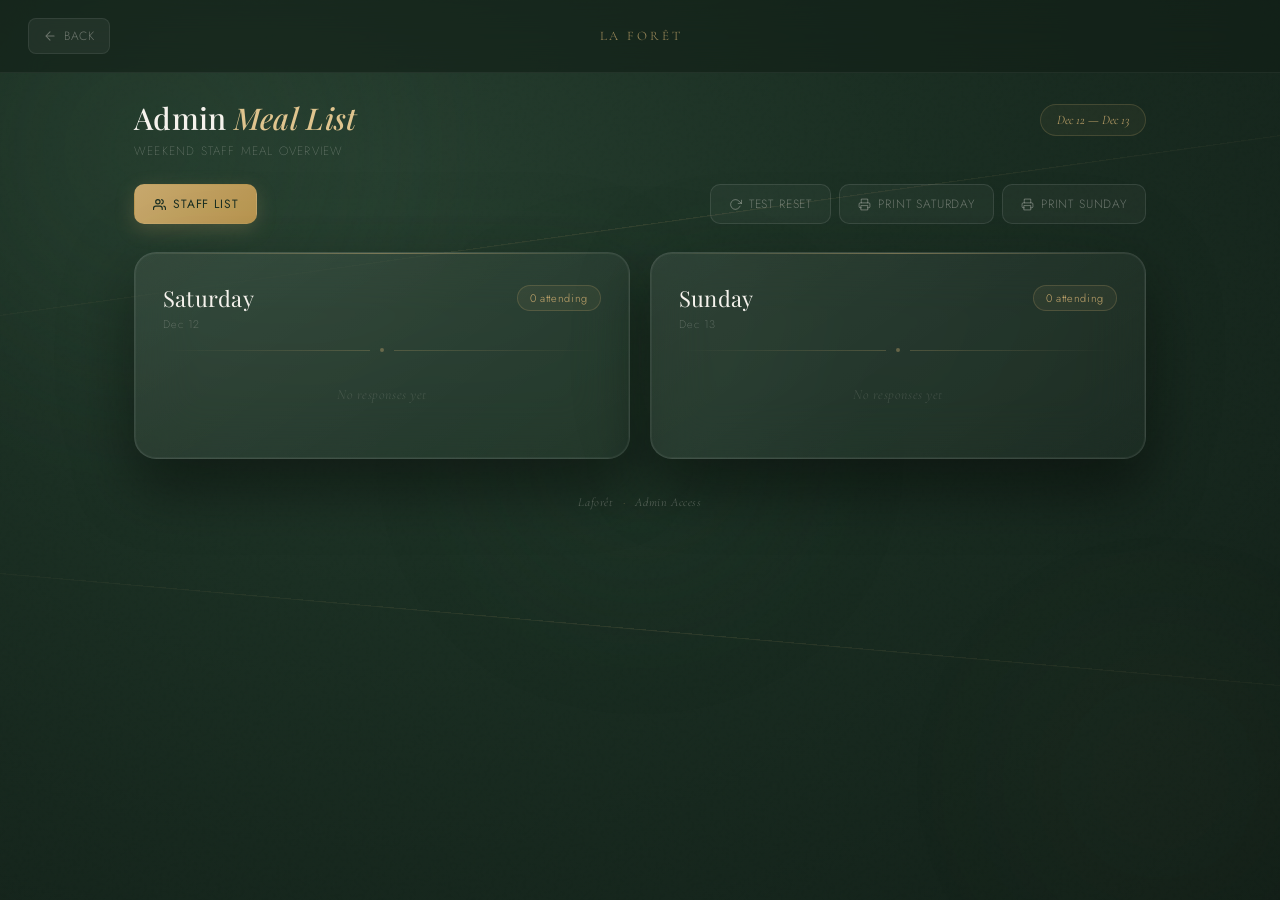
==== commit 6be14ea0: "Add files via upload" ====
--- a/admin.html
+++ b/admin.html
@@ -19,7 +19,7 @@
 
     <!-- Top bar -->
     <header class="top-bar">
-      <button class="back-btn" onclick="window.location.href = 'laforet_staff_meal.html'">
+      <button class="back-btn" onclick="window.location.href = 'index.html'">
         <svg
           width="14"
           height="14"
@@ -52,17 +52,11 @@
       <!-- Action bar -->
       <div class="admin-action-bar">
         <div style="display:flex;gap:10px;flex-wrap:wrap;">
-          <button class="admin-btn admin-btn-gold" onclick="openAddStaffModal()">
+          <button class="admin-btn admin-btn-gold" onclick="openStaffListModal()">
             <svg width="13" height="13" viewBox="0 0 24 24" fill="none" stroke="currentColor" stroke-width="2.2" stroke-linecap="round" stroke-linejoin="round">
-              <line x1="12" y1="5" x2="12" y2="19"/><line x1="5" y1="12" x2="19" y2="12"/>
-            </svg>
-            Add Staff
-          </button>
-          <button class="admin-btn admin-btn-ghost" onclick="openDeleteStaffModal()">
-            <svg width="13" height="13" viewBox="0 0 24 24" fill="none" stroke="currentColor" stroke-width="2.2" stroke-linecap="round" stroke-linejoin="round">
-              <polyline points="3 6 5 6 21 6"/><path d="M19 6l-1 14a2 2 0 0 1-2 2H8a2 2 0 0 1-2-2L5 6"/><path d="M10 11v6"/><path d="M14 11v6"/>
-            </svg>
-            Delete Staff
+              <path d="M17 21v-2a4 4 0 0 0-4-4H5a4 4 0 0 0-4 4v2"/><circle cx="9" cy="7" r="4"/><path d="M23 21v-2a4 4 0 0 0-3-3.87"/><path d="M16 3.13a4 4 0 0 1 0 7.75"/>
+            </svg>
+            Staff List
           </button>
         </div>
         <div class="admin-print-btns">
@@ -143,145 +137,79 @@
       </div>
     </main>
 
-    <!-- Add Staff Modal -->
-    <div
-      class="modal-overlay"
-      id="modalOverlay"
-      onclick="closeAddStaffModal(event)"
-    >
-      <div class="modal-card">
+    <!-- Staff List Modal -->
+    <div class="modal-overlay" id="staffListOverlay" onclick="closeStaffListModal(event)">
+      <div class="modal-card staff-list-modal-card">
         <div class="card-shimmer"></div>
 
+        <!-- Header -->
         <div class="modal-header">
           <div class="modal-title-wrap">
-            <h2 class="modal-title">Add <em>Staff</em></h2>
-            <p class="modal-subtitle">Manually enter meal preference</p>
-          </div>
-          <button class="modal-close" onclick="closeAddStaffModal()">
-            <svg
-              width="16"
-              height="16"
-              viewBox="0 0 24 24"
-              fill="none"
-              stroke="currentColor"
-              stroke-width="2"
-              stroke-linecap="round"
-              stroke-linejoin="round"
-            >
-              <line x1="18" y1="6" x2="6" y2="18" />
-              <line x1="6" y1="6" x2="18" y2="18" />
-            </svg>
-          </button>
-        </div>
-
-        <div class="admin-divider" style="margin: 20px 0">
-          <div class="divider-line"></div>
-          <div class="divider-dot"></div>
-          <div class="divider-line"></div>
-        </div>
-
-                <!-- Staff name field -->
-        <div class="modal-field-group">
-          <label class="modal-label">
-            <svg width="12" height="12" viewBox="0 0 24 24" fill="none" stroke="currentColor" stroke-width="1.6" stroke-linecap="round" stroke-linejoin="round">
-              <circle cx="12" cy="8" r="4"/><path d="M4 20c0-4 3.6-7 8-7s8 3 8 7"/>
-            </svg>
-            Staff Name
-          </label>
-          <div class="modal-input-wrap">
-            <input type="text" id="modalNameInput" class="modal-input" placeholder="Full name" autocomplete="off" />
-            <div class="modal-suggestions" id="modalSuggestions"></div>
-          </div>
-          <div class="validation-msg" id="modalNameErr">Please enter a staff name</div>
-        </div>
-
-        <!-- Department -->
-        <div class="modal-field-group">
-          <label class="modal-label">
-            <svg width="12" height="12" viewBox="0 0 24 24" fill="none" stroke="currentColor" stroke-width="1.6" stroke-linecap="round" stroke-linejoin="round">
-              <rect x="2" y="7" width="20" height="14" rx="2"/><path d="M16 7V5a2 2 0 0 0-2-2h-4a2 2 0 0 0-2 2v2"/>
-            </svg>
-            Department
-          </label>
-          <select id="modalDeptInput" class="modal-input modal-select">
-            <option value="" disabled selected>Select department</option>
-            <option value="Bakery">Bakery</option>
-            <option value="Dish">Dish</option>
-            <option value="FOH">FOH</option>
-            <option value="Kitchen">Kitchen</option>
-            <option value="Store Support">Store Support</option>
-          </select>
-          <div class="validation-msg" id="modalDeptErr">Please select a department</div>
-        </div>
-
-        
-
-        <!-- Modal buttons -->
-        <div class="modal-btns">
-          <button
-            class="admin-btn admin-btn-ghost modal-cancel"
-            onclick="closeAddStaffModal()"
-          >
-            Cancel
-          </button>
-          <button class="admin-btn admin-btn-gold" onclick="saveAdminStaff()">
-            <svg
-              width="12"
-              height="12"
-              viewBox="0 0 24 24"
-              fill="none"
-              stroke="currentColor"
-              stroke-width="2.2"
-              stroke-linecap="round"
-              stroke-linejoin="round"
-            >
-              <polyline points="20 6 9 17 4 12" />
-            </svg>
-            Save
-          </button>
-        </div>
-      </div>
-    </div>
-
-
-    <!-- Delete Staff Modal -->
-    <div class="modal-overlay" id="deleteModalOverlay" onclick="closeDeleteStaffModal(event)">
-      <div class="modal-card">
-        <div class="card-shimmer"></div>
-        <div class="modal-header">
-          <div class="modal-title-wrap">
-            <h2 class="modal-title">Delete <em>Staff</em></h2>
-            <p class="modal-subtitle">Select a staff member to remove</p>
-          </div>
-          <button class="modal-close" onclick="closeDeleteStaffModal()">
+            <h2 class="modal-title">Staff <em>List</em></h2>
+            <p class="modal-subtitle">Manage staff members</p>
+          </div>
+          <button class="modal-close" onclick="closeStaffListModal()">
             <svg width="16" height="16" viewBox="0 0 24 24" fill="none" stroke="currentColor" stroke-width="2" stroke-linecap="round" stroke-linejoin="round">
               <line x1="18" y1="6" x2="6" y2="18"/><line x1="6" y1="6" x2="18" y2="18"/>
             </svg>
           </button>
         </div>
-        <div class="admin-divider" style="margin: 20px 0">
+
+        <div class="admin-divider" style="margin: 18px 0 20px;">
           <div class="divider-line"></div><div class="divider-dot"></div><div class="divider-line"></div>
         </div>
-        <div class="modal-field-group">
-          <label class="modal-label">
-            <svg width="12" height="12" viewBox="0 0 24 24" fill="none" stroke="currentColor" stroke-width="1.6" stroke-linecap="round" stroke-linejoin="round">
-              <circle cx="12" cy="8" r="4"/><path d="M4 20c0-4 3.6-7 8-7s8 3 8 7"/>
-            </svg>
-            Staff Member
-          </label>
-          <select id="deleteStaffSelect" class="modal-input modal-select">
-            <option value="" disabled selected>Select staff to delete</option>
-          </select>
-        </div>
-        <div class="modal-btns">
-          <button class="admin-btn admin-btn-ghost modal-cancel" onclick="closeDeleteStaffModal()">Cancel</button>
-          <button class="admin-btn admin-btn-delete" onclick="confirmDeleteStaff()">
+
+        <!-- Add Staff form -->
+        <div class="sl-add-section">
+          <div class="sl-add-title">
             <svg width="12" height="12" viewBox="0 0 24 24" fill="none" stroke="currentColor" stroke-width="2.2" stroke-linecap="round" stroke-linejoin="round">
-              <polyline points="3 6 5 6 21 6"/><path d="M19 6l-1 14a2 2 0 0 1-2 2H8a2 2 0 0 1-2-2L5 6"/>
-            </svg>
-            Delete
-          </button>
-        </div>
+              <line x1="12" y1="5" x2="12" y2="19"/><line x1="5" y1="12" x2="19" y2="12"/>
+            </svg>
+            Add New Staff
+          </div>
+          <div class="sl-add-fields">
+            <div class="modal-input-wrap" style="flex:1; min-width: 140px;">
+              <input type="text" id="slNameInput" class="modal-input" placeholder="Full name" autocomplete="off" />
+              <div class="modal-suggestions" id="slSuggestions"></div>
+            </div>
+            <select id="slDeptInput" class="modal-input modal-select" style="flex:1; min-width: 130px;">
+              <option value="" disabled selected>Department</option>
+              <option value="Bakery">Bakery</option>
+              <option value="Dish">Dish</option>
+              <option value="FOH">FOH</option>
+              <option value="Kitchen">Kitchen</option>
+              <option value="Store Support">Store Support</option>
+            </select>
+            <button class="admin-btn admin-btn-gold sl-add-btn" onclick="slAddStaff()">
+              <svg width="12" height="12" viewBox="0 0 24 24" fill="none" stroke="currentColor" stroke-width="2.5" stroke-linecap="round" stroke-linejoin="round">
+                <line x1="12" y1="5" x2="12" y2="19"/><line x1="5" y1="12" x2="19" y2="12"/>
+              </svg>
+              Add
+            </button>
+          </div>
+          <div class="sl-msg" id="slMsg"></div>
+        </div>
+
+        <div class="admin-divider" style="margin: 18px 0;">
+          <div class="divider-line"></div><div class="divider-dot"></div><div class="divider-line"></div>
+        </div>
+
+        <!-- Search -->
+        <div class="sl-search-wrap">
+          <svg width="14" height="14" viewBox="0 0 24 24" fill="none" stroke="currentColor" stroke-width="1.8" stroke-linecap="round" stroke-linejoin="round" class="sl-search-icon">
+            <circle cx="11" cy="11" r="8"/><line x1="21" y1="21" x2="16.65" y2="16.65"/>
+          </svg>
+          <input type="text" id="slSearchInput" class="modal-input sl-search-input" placeholder="Search by name or department…" oninput="slFilterList()" />
+        </div>
+
+        <!-- Staff count -->
+        <div class="sl-count" id="slCount">Loading…</div>
+
+        <!-- Staff list -->
+        <div class="sl-list" id="slList">
+          <div class="admin-empty">Loading staff…</div>
+        </div>
+
       </div>
     </div>
 
@@ -291,7 +219,7 @@
     <script src="script.js"></script>
     <script src="admin_script.js"></script>
     <script>
-      initAdminPage();
+      initAdminPage().catch(console.error);
     </script>
   </body>
 </html>
--- a/admin_style.css
+++ b/admin_style.css
@@ -1946,3 +1946,210 @@
   display: inline-block;
   margin-top: 3px;
 }
+
+/* ══════════════════════════════════════════
+   STAFF LIST MODAL
+   ══════════════════════════════════════════ */
+
+.staff-list-modal-card {
+  max-width: 560px;
+  max-height: 88vh;
+  display: flex;
+  flex-direction: column;
+  overflow: hidden;
+}
+
+/* Add section */
+.sl-add-section {
+  flex-shrink: 0;
+}
+
+.sl-add-title {
+  display: flex;
+  align-items: center;
+  gap: 6px;
+  font-family: "Jost", sans-serif;
+  font-size: 11px;
+  font-weight: 200;
+  color: var(--white-dim);
+  letter-spacing: 0.09em;
+  text-transform: uppercase;
+  margin-bottom: 10px;
+}
+
+.sl-add-fields {
+  display: flex;
+  gap: 8px;
+  flex-wrap: wrap;
+  align-items: flex-start;
+}
+
+.sl-add-btn {
+  padding: 13px 18px;
+  white-space: nowrap;
+  flex-shrink: 0;
+}
+
+.sl-msg {
+  font-family: "Jost", sans-serif;
+  font-size: 11.5px;
+  font-weight: 300;
+  letter-spacing: 0.04em;
+  min-height: 18px;
+  margin-top: 8px;
+  transition: opacity 0.3s;
+  opacity: 0;
+}
+.sl-msg.visible-ok  { opacity: 1; color: #7ecf96; }
+.sl-msg.visible-err { opacity: 1; color: #e08880; }
+
+/* Search */
+.sl-search-wrap {
+  position: relative;
+  flex-shrink: 0;
+  margin-bottom: 10px;
+}
+.sl-search-icon {
+  position: absolute;
+  left: 13px;
+  top: 50%;
+  transform: translateY(-50%);
+  color: var(--white-dim);
+  pointer-events: none;
+}
+.sl-search-input {
+  padding-left: 38px !important;
+}
+
+/* Count */
+.sl-count {
+  font-family: "Jost", sans-serif;
+  font-size: 11px;
+  font-weight: 200;
+  color: var(--white-faint);
+  letter-spacing: 0.07em;
+  text-transform: uppercase;
+  margin-bottom: 8px;
+  flex-shrink: 0;
+}
+
+/* Scrollable list */
+.sl-list {
+  overflow-y: auto;
+  flex: 1;
+  display: flex;
+  flex-direction: column;
+  gap: 4px;
+  padding-right: 2px;
+  min-height: 0;
+  max-height: 340px;
+}
+.sl-list::-webkit-scrollbar {
+  width: 4px;
+}
+.sl-list::-webkit-scrollbar-track {
+  background: transparent;
+}
+.sl-list::-webkit-scrollbar-thumb {
+  background: rgba(200, 169, 110, 0.2);
+  border-radius: 4px;
+}
+
+/* Staff row inside Staff List modal */
+.sl-staff-row {
+  display: flex;
+  align-items: center;
+  gap: 12px;
+  padding: 10px 12px;
+  border-radius: 10px;
+  background: rgba(255, 255, 255, 0.03);
+  border: 1px solid rgba(255, 255, 255, 0.05);
+  transition: all 0.2s ease;
+  animation: riseIn 0.4s cubic-bezier(0.16, 1, 0.3, 1) both;
+}
+.sl-staff-row:hover {
+  background: rgba(255, 255, 255, 0.06);
+  border-color: rgba(255, 255, 255, 0.09);
+}
+
+.sl-avatar {
+  width: 34px;
+  height: 34px;
+  border-radius: 50%;
+  background: linear-gradient(135deg, #3a5c45, #253d2e);
+  border: 1px solid rgba(200, 169, 110, 0.2);
+  display: flex;
+  align-items: center;
+  justify-content: center;
+  font-family: "Playfair Display", serif;
+  font-size: 11px;
+  font-weight: 500;
+  color: var(--gold-light);
+  flex-shrink: 0;
+}
+
+.sl-info {
+  flex: 1;
+  min-width: 0;
+}
+.sl-name {
+  font-family: "Jost", sans-serif;
+  font-size: 13.5px;
+  font-weight: 300;
+  color: var(--white-soft);
+  letter-spacing: 0.02em;
+  white-space: nowrap;
+  overflow: hidden;
+  text-overflow: ellipsis;
+}
+.sl-dept {
+  font-family: "Jost", sans-serif;
+  font-size: 10px;
+  font-weight: 300;
+  letter-spacing: 0.09em;
+  text-transform: uppercase;
+  color: var(--gold);
+  opacity: 0.75;
+  margin-top: 2px;
+}
+
+/* Delete icon button */
+.sl-delete-btn {
+  width: 30px;
+  height: 30px;
+  border-radius: 7px;
+  background: rgba(180, 65, 60, 0.1);
+  border: 1px solid rgba(200, 85, 75, 0.2);
+  color: rgba(224, 136, 128, 0.6);
+  display: flex;
+  align-items: center;
+  justify-content: center;
+  cursor: pointer;
+  flex-shrink: 0;
+  transition: all 0.2s;
+}
+.sl-delete-btn:hover {
+  background: rgba(180, 65, 60, 0.22);
+  border-color: rgba(200, 85, 75, 0.45);
+  color: #e08880;
+  transform: scale(1.08);
+}
+
+/* Mobile adjustments */
+@media (max-width: 500px) {
+  .staff-list-modal-card {
+    max-height: 92vh;
+    padding: 24px 16px 20px;
+  }
+  .sl-add-fields {
+    flex-direction: column;
+  }
+  .sl-add-btn {
+    width: 100%;
+    justify-content: center;
+  }
+  .sl-list {
+    max-height: 260px;
+  }
+}
+
